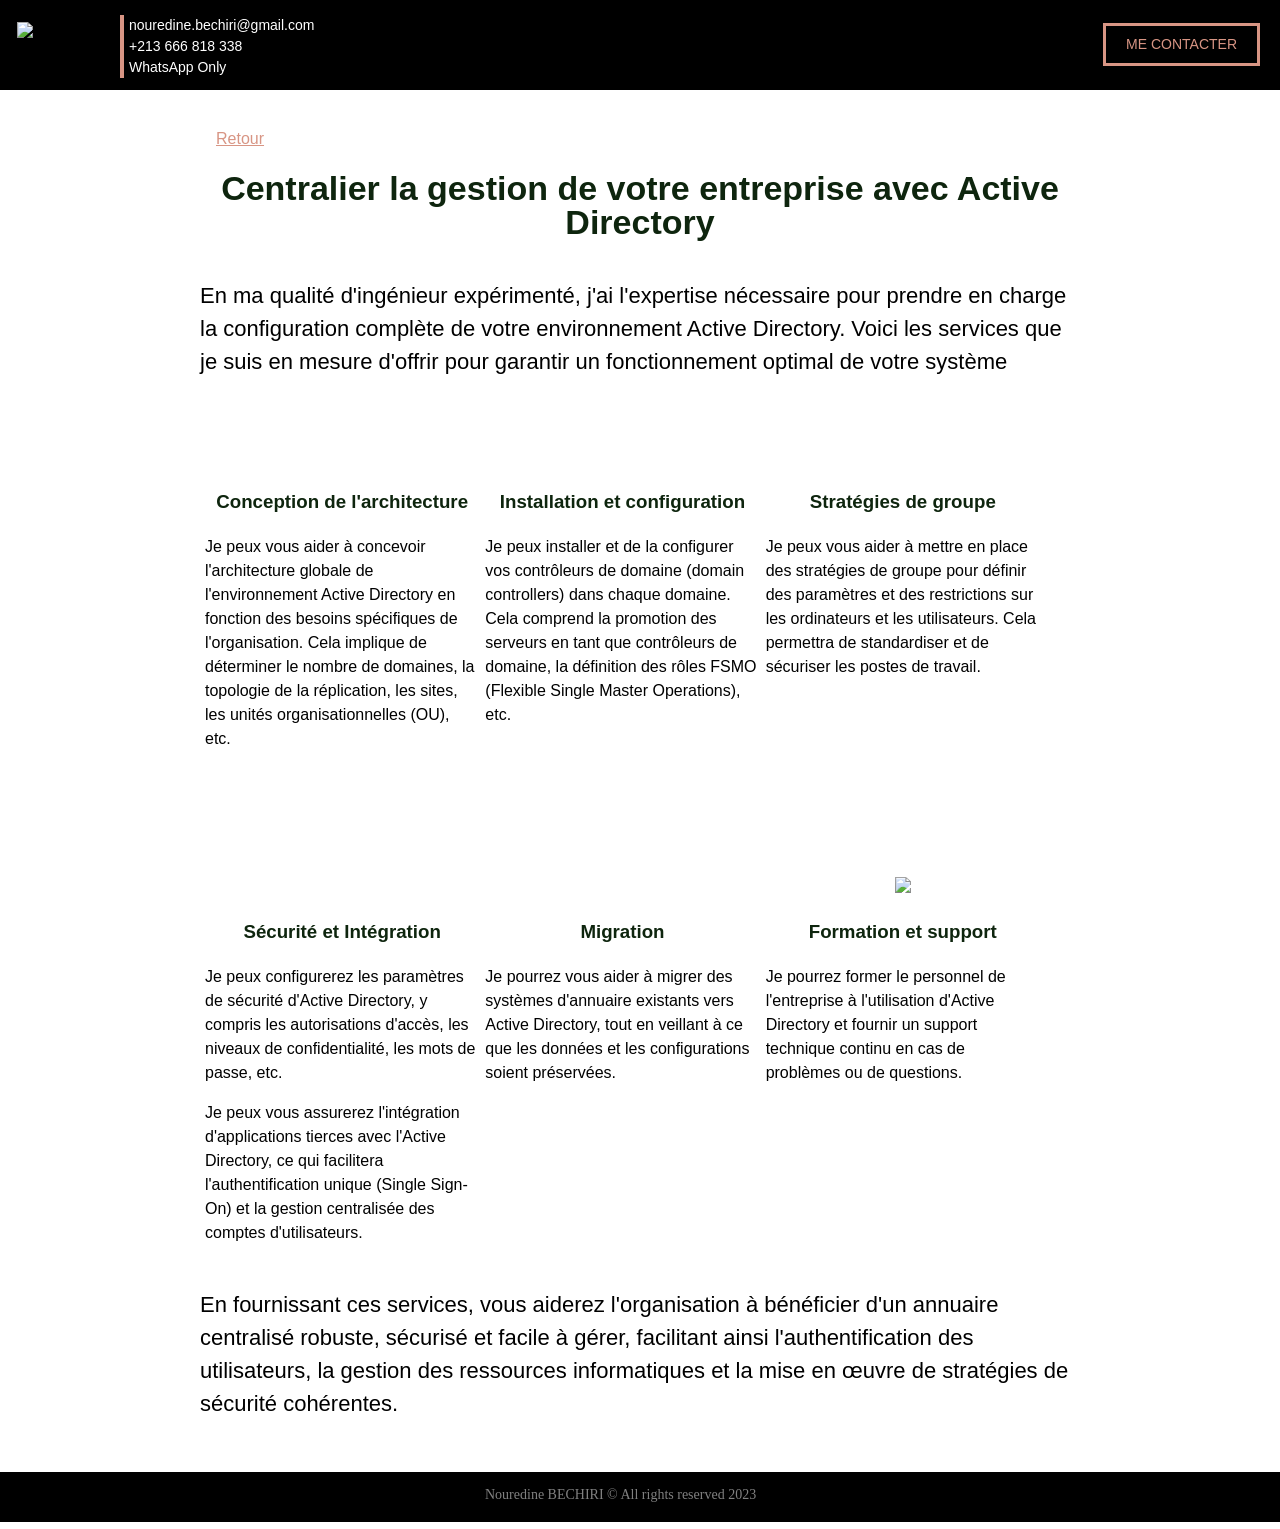
==== active-directory.html @ 94294d69 "Add files via upload" ====
<!DOCTYPE html>
<html lang="fr">
<head>
    <meta charset="UTF-8">
    <meta name="viewport" content="width=device-width, initial-scale=1.0">
    <title>Active Directory</title>
    <link rel="stylesheet" href="style.css">
</head>
<body>

    <iframe class="header_iframe" src="header.html"></iframe>        
    <div class="section">
        <a class="portfolio-back" href="index.html">Retour</a>
        <h1 class="portfolio">Centralier la gestion de votre entreprise avec Active Directory</h1>
        <p style="font-size: 22px;">En ma qualité d'ingénieur expérimenté, j'ai l'expertise nécessaire pour prendre en charge la configuration complète de votre environnement Active Directory. Voici les services que je suis en mesure d'offrir pour garantir un fonctionnement optimal de votre système
        </p>
        <table class="portfolio_col">
            <tr>
                <td>                    
                    <img class="img_portfolio_col" src="img/ad-infra.png" alt="">
                    <h3 style="color: var(--color4);">Conception de l'architecture</h3>
                    <p>Je peux vous aider à concevoir l'architecture globale de l'environnement Active Directory en fonction des besoins spécifiques de l'organisation. Cela implique de déterminer le nombre de domaines, la topologie de la réplication, les sites, les unités organisationnelles (OU), etc.</p>
                </td>
            </tr>
            <tr>
                <td>
                    <img class="img_portfolio_col" src="img/ad-install-config.png" alt="">
                    <h3 style="color: var(--color4);">Installation et configuration</h3>
                    <p>Je peux installer et de la configurer vos contrôleurs de domaine (domain controllers) dans chaque domaine. Cela comprend la promotion des serveurs en tant que contrôleurs de domaine, la définition des rôles FSMO (Flexible Single Master Operations), etc.</p>
                </td>
            </tr>
            <tr>
                <td>
                    <img class="img_portfolio_col" src="img/ad-group-policy.PNG" alt="">
                    <h3 style="color: var(--color4);">Stratégies de groupe</h3>                     
                    <p>Je peux vous aider à mettre en place des stratégies de groupe pour définir des paramètres et des restrictions sur les ordinateurs et les utilisateurs. Cela permettra de standardiser et de sécuriser les postes de travail.</p>
                </td>
            </tr>                
            <tr>
                <td>
                    <img class="img_portfolio_col" src="img/ad-sso.png" alt="">
                    <h3 style="color: var(--color4);" >Sécurité et Intégration</h3>
                    <p>Je peux configurerez les paramètres de sécurité d'Active Directory, y compris les autorisations d'accès, les niveaux de confidentialité, les mots de passe, etc.
                    </p>
                    <p>Je peux vous assurerez l'intégration d'applications tierces avec l'Active Directory, ce qui facilitera l'authentification unique (Single Sign-On) et la gestion centralisée des comptes d'utilisateurs.</p>
                </td>
            </tr>      
            <tr>
                <td>
                    <img class="img_portfolio_col" src="img/ad-migration.png" alt="">
                    <h3 style="color: var(--color4);">Migration</h3>
                    <p>Je  pourrez vous aider à migrer des systèmes d'annuaire existants vers Active Directory, tout en veillant à ce que les données et les configurations soient préservées.
                    </p>
                </td>
            </tr>
            <tr>
            <td>
                <img class="img_portfolio_col" src="img/ad-support.png">
                <h3 style="color: var(--color4);">Formation et support</h3>
                <p>Je pourrez former le personnel de l'entreprise à l'utilisation d'Active Directory et fournir un support technique continu en cas de problèmes ou de questions.</p>
            </td>
            </tr>      
        </table>
        <p class="portfolio">En fournissant ces services, vous aiderez l'organisation à bénéficier d'un annuaire centralisé robuste, sécurisé et facile à gérer, facilitant ainsi l'authentification des utilisateurs, la gestion des ressources informatiques et la mise en œuvre de stratégies de sécurité cohérentes.</p>      
    </div>

    <iframe src="copyright.html" scrolling="no"/>  
</body>
</html>
---- style.css ----
* {
    box-sizing: border-box;
}
.center{
    text-align: center;
}
.icon_contact{
vertical-align: top;
margin-left: 5px;
}
.icon_contact img{
    width: 40px;
    height: 40px;
    
}
div.icon p{
    margin: 0px;
    padding: 0px;
    display: inline-block;
}
:root {
    --color1: #D89584;
    --color2: #F4F4F4;
    --color3: #01b289;
    --color4: rgb(14, 37, 14);
    --ad-col: #00188f;
    
    --veeam-col: #00b236;
    --fortinet-col: #ed2e24;
    --zabbix-col: #be0000;
    --skype-col: rgb(28, 123, 231);
    --vmware-col: rgb(28, 123, 231);
    --sharepoint-col: rgb(10, 55, 107);
    --exchange-col: rgb(8, 55, 107);
    --cisco-col: rgb(14, 37, 14);
}

body {
    margin: 0;
    font-family: Arial;
    line-height: 1.5;
}

iframe {
    width: 100%;
    border: none;
    padding: 0px;
    background-color: black; 
    height: 50px;
    margin: 0px;
}
.title{
    font-size: 26px;
    margin-bottom: 0px;
    padding-bottom: 0px;
    color: var(--color4);
}
div.cover {
    background: url(img/cover_overlay.png) no-repeat center/100% 100%,url(img/cover.jpg) no-repeat center/cover;
    height: 360px;
    position: relative;
}

img.cover-profile {
    height: 100px;
    position: relative;
    left: 50%;
    margin-left: -50px;
    margin-top: 50px;
}

h1 {
    color: white;
    text-align: center;
    font-size: 42px;
    margin-top: 10px;
    margin-bottom: 0px;
}

div.cover p {
    color: lightgray;
    text-align: center;
    margin-top: 8px;
    font-size: 14px;
}

div.cover-contact {
    position: absolute;
    top: 20px;
    left: 10px;
    border-left: 4px solid var(--color1);
    padding-left: 5px;
}
.header_iframe{
    height: 90px;
}
.header_img{
    margin-left: 17px; 
    margin-top: 22px;
}
.header-contact {
    position: absolute;
    top: 15px;
    left: 120px;
    border-left: 4px solid var(--color1);
    padding-left: 5px;

}

div.cover-contact p {
    text-align: left;
    margin-top: 0px;
    margin-bottom: 0px;
}
.header-contact * {
    color: white;
    font-size: 14px;
}
div.cover-contact p:first-child {
    margin-bottom: 5px;
}

div.cover-contact * {
    color: white;
    font-size: 14px;
}

a.contact-button {
    color: var(--color1);
    border: 3px solid var(--color1);
    padding: 8px 20px;
    text-decoration: none;
    background-color: #00000040;
    display: inline-block;
    margin-top: 18px;
    font-size: 14px;
}

a.contact-button-portfolio {
    position: absolute; 
    right: 20px; 
    top:5px;
}

a.contact-button:hover {
    color: white;
    border: 3px solid white;
}
a.header_link{
    display: block;
    color: white;
    text-decoration: none;
}
a.link{
    color: #979797;
    text-decoration: none;
}
a.link:hover{
    text-decoration: underline;
    color: #85c0fb;
}
a.header_link:hover{
    text-decoration: underline;
    color: #85c0fb;
}
.section {
    padding-left: 200px;
    padding-right:200px;
    padding-top: 30px;
    padding-bottom: 30px;
    overflow: auto;
}
.description{
    background-color: var(--color2);
}
div.section-grise1 {
    background: url(triangle2white.svg) no-repeat center bottom -1px/100%;
    background-color: var(--color2);
    padding-bottom: 70px;
}

div.section-grise2 {
    background: url(triangle1white.svg) no-repeat center top/100%;
    background-color: var(--color2);
    padding-top: 80px;
}

h2 {
    text-align: left;
    font-size: 34px;
    margin-top: 0px;
    color: var(--color1);
}

div.separateur {
    background-color: #979797;
    height: 1px;
    width: 150px;
    position: relative;
    left: 50%;
    margin-left: -75px;
}

div.section-grise1 p {
    font-size: 22px;
    color: #656565;
    text-align: center;
    max-width: 750px;
    margin-left: auto;
    margin-right: auto;
}

div.section-grise2 p {
    font-size: 22px;
    color: #656565;
    text-align: center;
    max-width: 950px;
    margin-left: auto;
    margin-right: auto;
}


ul.contact-info li a{
    text-decoration: none;
    color: blue;
}
div.col-contenu {
    width: 60%;
    padding-left: 16px;
}

.float-right {
    float: right;
}

div.texte-avec-ligne-verticale {
    
    padding-left: 8px;
    height: 50px;
    display: inline-block;
}

div.texte-avec-ligne-verticale p {
    margin-top: 0;
}

div.barre-verticale {
    height: 50px;
    width: 4px;
    background-color: var(--color1);
    margin-right: 8px;
}


div.frame {
    margin: 30px 50px;
    padding: 20px 30px;
    background-color: white;
    box-shadow: 0px 0px 8px 8px rgba(0, 0, 0, 0.1);

}

p.frame-title {
    font-size: 18px;
    margin-top: 5px;
    margin-bottom: 10px;
    text-align: center;
}

div.frame img {
    width: 100px;
}

/* PORTFOLIO */
.portfolio-header {
    height: 90px;
    background: url(img/header.jpg) no-repeat center/cover;
    position: relative;
    
}

.portfolio-header-title {
    font-size: 26px;
    font-weight: bold;
    color: white;
    padding-top: 4px;
    padding-left: 8px;
}

h1.portfolio {
    font-size: 34px;
    color: var(--color4);
    line-height: 1;
    margin-top: 20px;
    margin-bottom: 40px;
}

h2.portfolio {
    font-size: 26px;
    color: black;
    font-weight: normal;
    margin-bottom: 0;
}
p.portfolio {
  font-size: 22px;
}
a.portfolio-back {
    color: var(--color1);
    margin-left: 16px;
}

img.portfolio {
    width: 70%;
    max-width: 475px;
}

.display-mobile {
    display: none;
}


/* CSS ADDED BY NB*/
.line-verticale{
    width: 4px;
    height: 95px;  
}
.ad-col{
    border-left: 4px solid rgb(28, 123, 231);  
}
.exchange-col{
    border-left: 4px solid rgb(16, 62, 116);  
}
.service-tech-col{
    vertical-align: top;   
    padding-right: 5px;                
}
.service-tech-col h1{
    background-color: #00188f;
                   
}
.service-tech h3 {
    margin: 0px;                                                                                                                                                                                                                                                                                                                                                                                                                             px;
}
.service-tech tr{
    margin-top: 15px;
    display: inline-block;
    max-width: 75%;
}
.portfolio_col tr{
    margin-top: 40px ;  
    display: inline-block;
    max-width: 32%;
    min-height: 390px;
    text-align: center;
}
.portfolio_col tr p{
    text-align: left;
}

.img-serivce-tech{
    max-width: 150px;
    
}
.img_portfolio_col{
    max-width: 150px;
    height: 80px;
    
}
.section-content{
    margin: auto; 
    width: 80%;
}
.pourquoi-consultant p{
    margin: 0px;
    padding-left: 10px;
}
.pourquoi-consultant h2{
   margin-bottom: 10px;
   padding-left: 10px;
}
.col-pourquoi-consultant tr{
   vertical-align: top;
 }
.col-pourquoi-consultant h3{
    vertical-align: top;
    text-align: center;
  }
.col-pourquoi-consultant td{
    width: 49%;
    padding: 0px 10px 0px 10px;
    display: inline-block;
  }
.col-parcours-competences {
    width: 55%;
}
.col-conetenu-contact {
    width: 35%;
}

/* RESPONSIVE DESIGN : MOBILE */
@media only screen and (max-width: 767px) {
    .header_img{
      display: none;
    }
    .header-contact {
        left: 10px;    
    }
  
    .section-content{
        margin: auto; 
        width: 100%;
    }
    img.cover-profile {
        height: 90px;
        margin-top: 75px;
    }
    
    h1 {
        font-size: 38px;
        margin-top: 6px;
        margin-bottom: 0px;
    }
    
    div.cover p {
        margin-top: 2px;
        font-size: 13px;
    }

    .section {
        padding-left: 20px;
        padding-right: 20px;
    }
    .section-grise2 p {
        width: 100%

    }
    
    div.section-grise1 {
        padding-bottom: 40px;
    }
    div.section-grise1 p{
        text-align: left;
    }
    h2 {
        font-size: 20px;
    }
    
    div.col-contenu {
        width: 100%;
        padding-left: 0px;
        margin-top: 20px;
    }
   
    .col-portfolio {
        width: 100%;
        margin-bottom: 20px;
    }
    div.frame {
        margin: 0px 0px;
        padding: 0px 0px;
        box-shadow: none;
    }

    div.frame img {
        width: 70px;
    }

    /* POSTFOLIO - MOBILE */
    .portfolio-header-title {
        font-size: 19px;
        padding-top: 10px;
        padding-left: 4px;
    }

    a.contact-button {
        padding: 7px 12px;
        margin-top: 22px;
        font-size: 12px;
    }

    a.contact-button-portfolio {
        right: 12px; 
    }

    h1.portfolio {
        font-size: 28px;
    }
    
    h2.portfolio {
        font-size: 22px;
    }

    img.portfolio {
        width: 100%;
    }

    .display-mobile {
        display: block;
    }
  
   /* CSS ADDED BY NB*/
   .img_portfolio_col{
   
    }
    .portfolio_col tr{
        min-height: auto;
    }
   .service-tech tr{
        max-width: 100%;
    }
    .portfolio_col tr{
        max-width: 100%;
    }
    h1.portfolio{
        text-align: left;
    }
   .col-parcours-competences {
    width: 100%;
    }
    .col-conetenu-contact {
        width: 100%;
    }
   .pourquoi-consultant p{
        margin: 0px;
        padding:0px;
    }
    .pourquoi-consultant h2{
    margin: 0px;
    padding: 0px;
    }
    .col-pourquoi-consultant {
        width: 100%;
    }
    .col-pourquoi-consultant td{
        width: 100%;
        padding: 0px;
    }
    .service_tr{
        width: 100%; 
        
    }
    .service_td{         
        display: block;
    }
    .img-serivce-tech{
        display: block;
        margin-left: auto;
        margin-right: auto;
       
    }
    
    .img_vmware_col{
        max-width: 100%;
    }
   
}
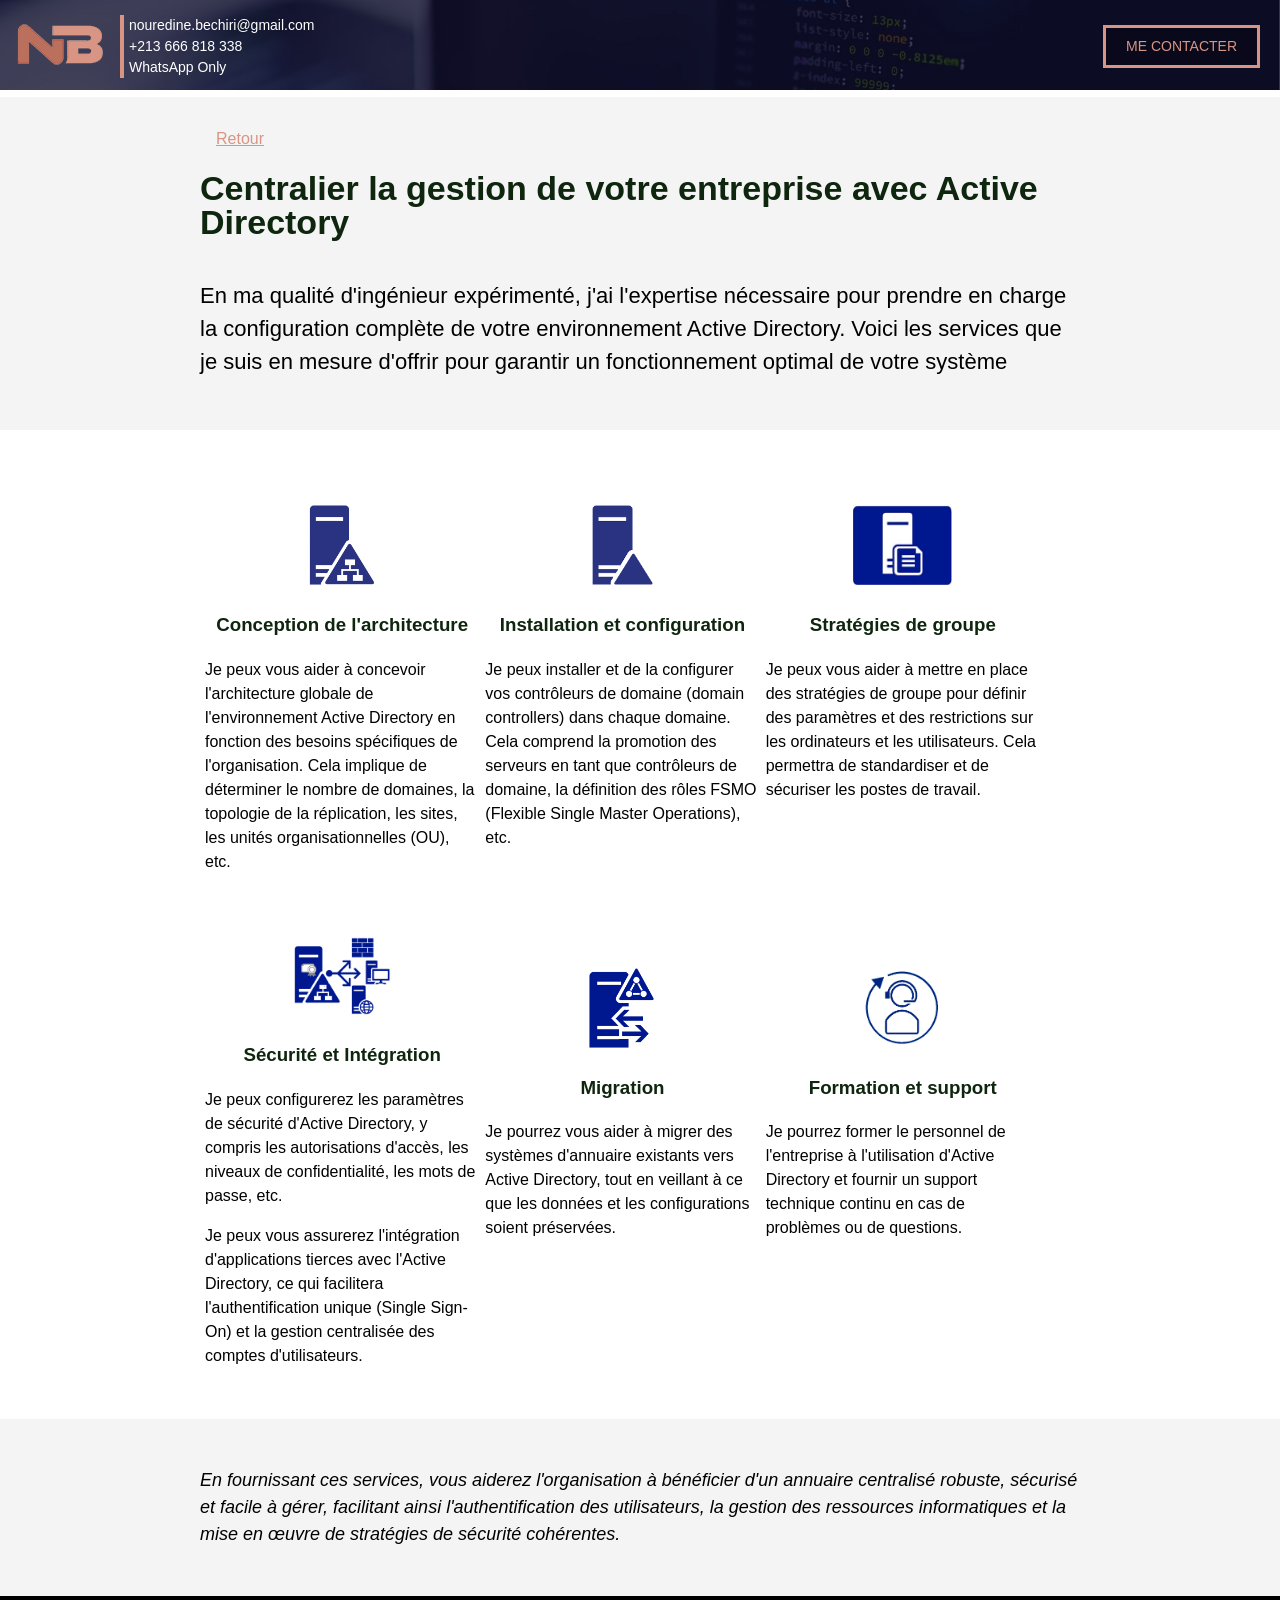
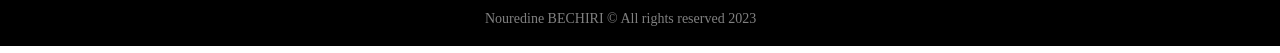
==== commit 1fc35fde: "Add files via upload" ====
--- a/active-directory.html
+++ b/active-directory.html
@@ -8,12 +8,14 @@
 </head>
 <body>
 
-    <iframe class="header_iframe" src="header.html"></iframe>        
-    <div class="section">
+    <iframe class="header_iframe" src="header.html"></iframe>
+    <div class="section section_col1">
         <a class="portfolio-back" href="index.html">Retour</a>
         <h1 class="portfolio">Centralier la gestion de votre entreprise avec Active Directory</h1>
         <p style="font-size: 22px;">En ma qualité d'ingénieur expérimenté, j'ai l'expertise nécessaire pour prendre en charge la configuration complète de votre environnement Active Directory. Voici les services que je suis en mesure d'offrir pour garantir un fonctionnement optimal de votre système
         </p>
+    </div>    
+    <div class="section">
         <table class="portfolio_col">
             <tr>
                 <td>                    
@@ -61,7 +63,10 @@
             </td>
             </tr>      
         </table>
-        <p class="portfolio">En fournissant ces services, vous aiderez l'organisation à bénéficier d'un annuaire centralisé robuste, sécurisé et facile à gérer, facilitant ainsi l'authentification des utilisateurs, la gestion des ressources informatiques et la mise en œuvre de stratégies de sécurité cohérentes.</p>      
+    </div>
+
+    <div class="section section_col1">
+        <p class="portfolio italic">En fournissant ces services, vous aiderez l'organisation à bénéficier d'un annuaire centralisé robuste, sécurisé et facile à gérer, facilitant ainsi l'authentification des utilisateurs, la gestion des ressources informatiques et la mise en œuvre de stratégies de sécurité cohérentes.</p>      
     </div>
 
     <iframe src="copyright.html" scrolling="no"/>  
--- a/style.css
+++ b/style.css
@@ -40,7 +40,9 @@
     font-family: Arial;
     line-height: 1.5;
 }
-
+.italic{
+    font-style: italic;
+}
 iframe {
     width: 100%;
     border: none;
@@ -70,16 +72,23 @@
 }
 
 h1 {
+    color: var(--color1);
+    font-size: 48px;
+    margin: 20px 0px 0px 0px;
+    padding: 0px;
+}
+.nb {
     color: white;
-    text-align: center;
     font-size: 42px;
     margin-top: 10px;
     margin-bottom: 0px;
 }
-
+div.cover-content {
+    max-width: 430px; margin: auto;
+}
 div.cover p {
     color: lightgray;
-    text-align: center;
+  
     margin-top: 8px;
     font-size: 14px;
 }
@@ -88,8 +97,11 @@
     position: absolute;
     top: 20px;
     left: 10px;
-    border-left: 4px solid var(--color1);
-    padding-left: 5px;
+}
+div.cover-contact a{
+    display: inline-block;
+    margin-right: 10px;
+    border-bottom:  3px solid var(--color1);
 }
 .header_iframe{
     height: 90px;
@@ -132,7 +144,7 @@
     text-decoration: none;
     background-color: #00000040;
     display: inline-block;
-    margin-top: 18px;
+    margin-top: 20px;
     font-size: 14px;
 }
 
@@ -157,11 +169,11 @@
 }
 a.link:hover{
     text-decoration: underline;
-    color: #85c0fb;
+    
 }
 a.header_link:hover{
-    text-decoration: underline;
-    color: #85c0fb;
+    color: var(--color1);
+    border-bottom:  3px solid white;
 }
 .section {
     padding-left: 200px;
@@ -169,6 +181,9 @@
     padding-top: 30px;
     padding-bottom: 30px;
     overflow: auto;
+}
+.section_col1 {
+    background-color: var(--color2);
 }
 .description{
     background-color: var(--color2);
@@ -273,7 +288,7 @@
 
 /* PORTFOLIO */
 .portfolio-header {
-    height: 90px;
+    min-height: 90px;
     background: url(img/header.jpg) no-repeat center/cover;
     position: relative;
     
@@ -287,6 +302,9 @@
     padding-left: 8px;
 }
 
+.img-portfolio-header{
+    width: 100px; margin-bottom: -10px;
+}
 h1.portfolio {
     font-size: 34px;
     color: var(--color4);
@@ -302,7 +320,7 @@
     margin-bottom: 0;
 }
 p.portfolio {
-  font-size: 22px;
+  font-size: 18px;
 }
 a.portfolio-back {
     color: var(--color1);
@@ -320,6 +338,7 @@
 
 
 /* CSS ADDED BY NB*/
+
 .line-verticale{
     width: 4px;
     height: 95px;  
@@ -353,18 +372,48 @@
     min-height: 390px;
     text-align: center;
 }
+.aa tr{
+    margin-right: 55px;;
+    margin-top: 5px ;  
+    margin-bottom: 5px;
+    display: inline-block;
+    max-width: 43%;
+    min-height: 200px;
+
+}
+.help_categroies{
+    min-height: 40px;       
+}
+.aa td img{
+    width: 50px;
+    height: 50px;
+    margin-top: -10px;
+    margin-right: 10px;
+    float: left;
+}
+.aa td h3{
+    font-size: 22px;
+    color: var(--color4);
+}
 .portfolio_col tr p{
     text-align: left;
 }
+.aa tr p{
+    text-align: left;
+}
 
 .img-serivce-tech{
     max-width: 150px;
-    
-}
+}
+
 .img_portfolio_col{
     max-width: 150px;
     height: 80px;
     
+}
+.img_aa{
+    max-width: 150px;
+    height: 80px;
 }
 .section-content{
     margin: auto; 
@@ -399,6 +448,10 @@
 
 /* RESPONSIVE DESIGN : MOBILE */
 @media only screen and (max-width: 767px) {
+    .img-portfolio-header{
+        display: block;
+        margin-bottom: 10px;
+    }
     .header_img{
       display: none;
     }
@@ -414,11 +467,25 @@
         height: 90px;
         margin-top: 75px;
     }
-    
-    h1 {
-        font-size: 38px;
+    .help_categroies{
+        height: 40px;  
+    }
+    .aa td h3{
+        font-size: 18px;
+        color: var(--color4);
+    }
+    .aa td img{
+        width: 40px;
+    }
+    .nb {
+        font-size: 32px;
         margin-top: 6px;
         margin-bottom: 0px;
+    }
+    h1 {
+        font-size: 32px;
+        padding: 0px;
+        margin: 0px;        
     }
     
     div.cover p {
@@ -466,6 +533,20 @@
     }
 
     /* POSTFOLIO - MOBILE */
+    div.cover-contact a{
+        display: block;
+        margin-right: 5px;
+        
+        border-bottom:  0px;
+    }
+    div.cover-contact {
+        position: absolute;
+        top: 20px;
+        left: 10px;
+        border-left: 4px solid var(--color1);
+        padding-left: 5px;
+        
+    }
     .portfolio-header-title {
         font-size: 19px;
         padding-top: 10px;
@@ -474,7 +555,6 @@
 
     a.contact-button {
         padding: 7px 12px;
-        margin-top: 22px;
         font-size: 12px;
     }
 
@@ -499,16 +579,20 @@
     }
   
    /* CSS ADDED BY NB*/
-   .img_portfolio_col{
-   
-    }
+  
     .portfolio_col tr{
         min-height: auto;
     }
+    .aa tr{
+        min-height: auto;
+    }
    .service-tech tr{
         max-width: 100%;
     }
     .portfolio_col tr{
+        max-width: 100%;
+    }
+    .aa tr{
         max-width: 100%;
     }
     h1.portfolio{
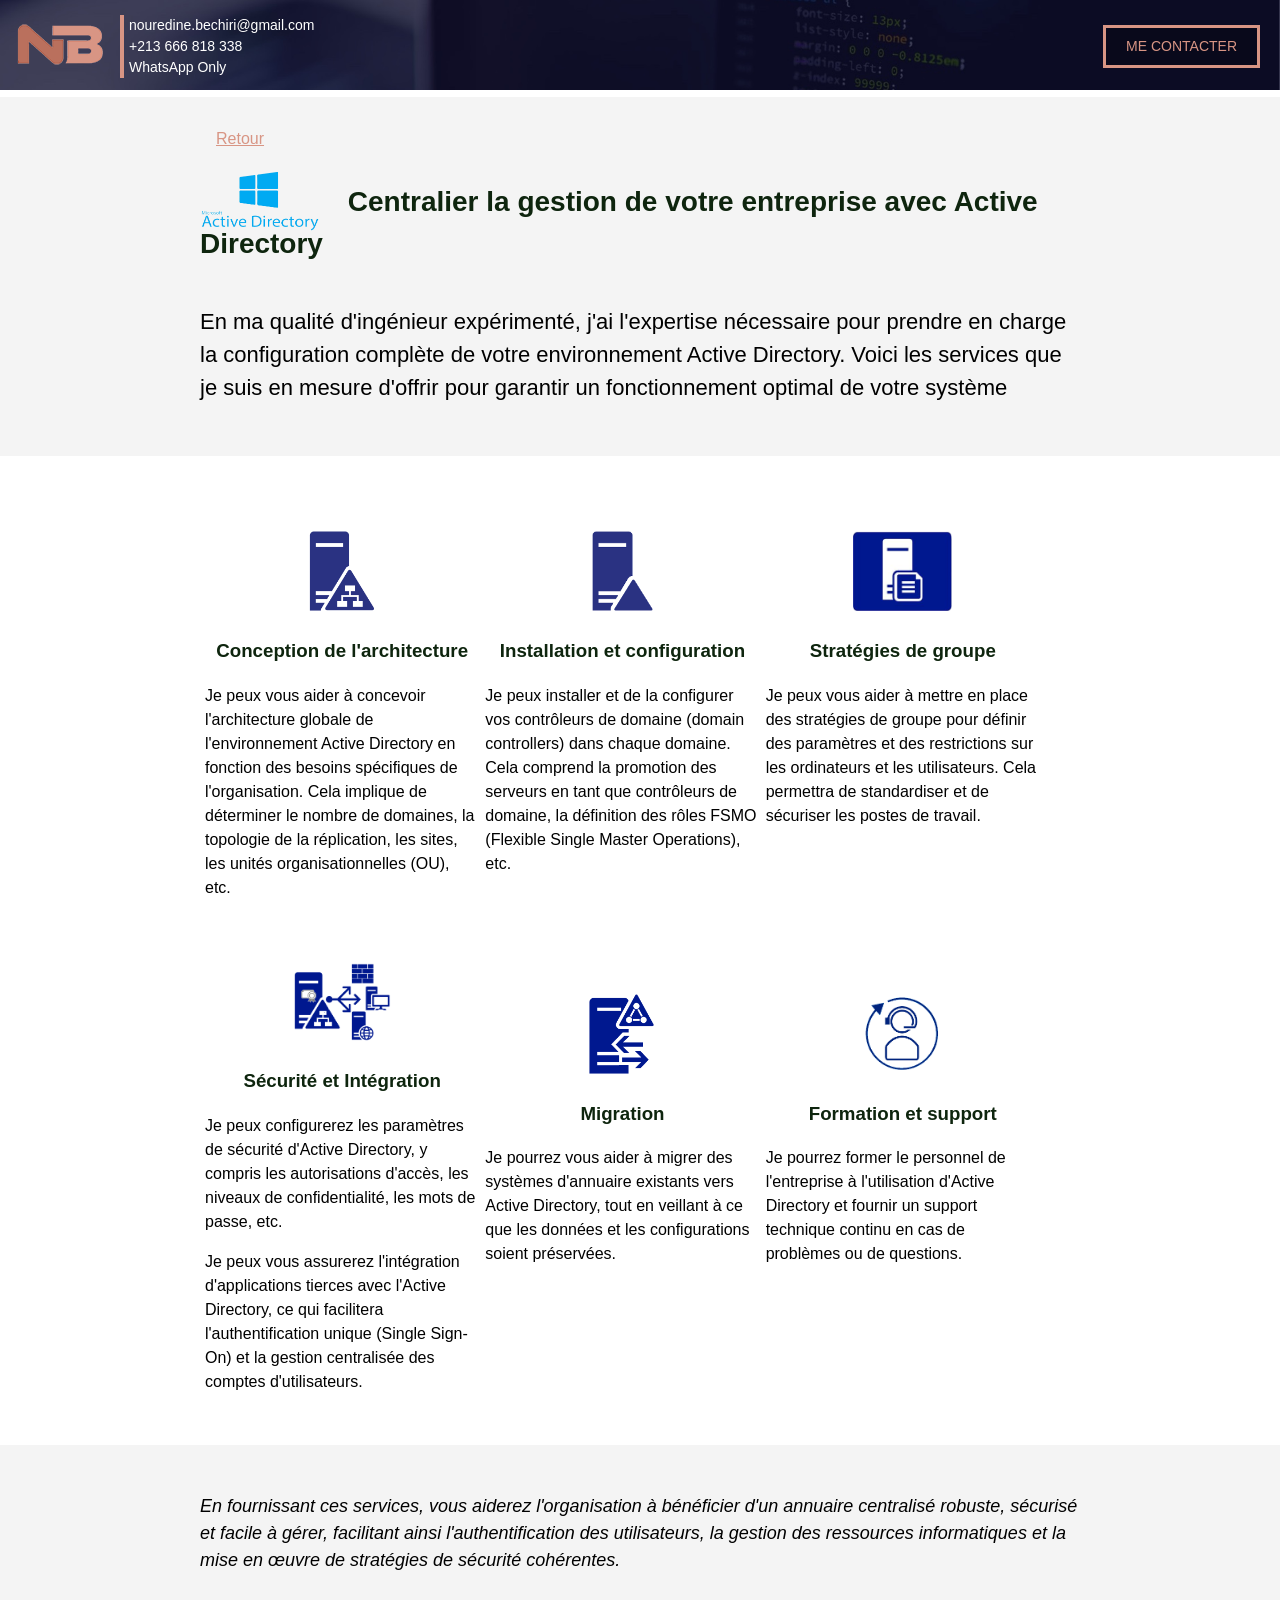
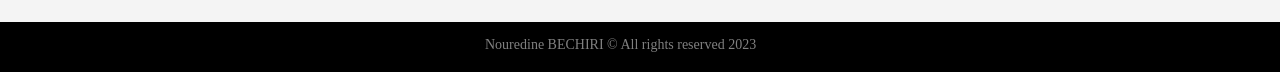
==== commit 053cde31: "Add files via upload" ====
--- a/active-directory.html
+++ b/active-directory.html
@@ -11,7 +11,7 @@
     <iframe class="header_iframe" src="header.html"></iframe>
     <div class="section section_col1">
         <a class="portfolio-back" href="index.html">Retour</a>
-        <h1 class="portfolio">Centralier la gestion de votre entreprise avec Active Directory</h1>
+        <h1 class="portfolio"><img class="img-portfolio-header" src="img/ad.jpg" alt=""> Centralier la gestion de votre entreprise avec Active Directory</h1>
         <p style="font-size: 22px;">En ma qualité d'ingénieur expérimenté, j'ai l'expertise nécessaire pour prendre en charge la configuration complète de votre environnement Active Directory. Voici les services que je suis en mesure d'offrir pour garantir un fonctionnement optimal de votre système
         </p>
     </div>    
--- a/style.css
+++ b/style.css
@@ -303,12 +303,14 @@
 }
 
 .img-portfolio-header{
-    width: 100px; margin-bottom: -10px;
+    width: 120px;
+    height: 60px;
+    margin-right: 20px;
+    margin-bottom: -20px;
 }
 h1.portfolio {
-    font-size: 34px;
+    font-size: 28px;
     color: var(--color4);
-    line-height: 1;
     margin-top: 20px;
     margin-bottom: 40px;
 }
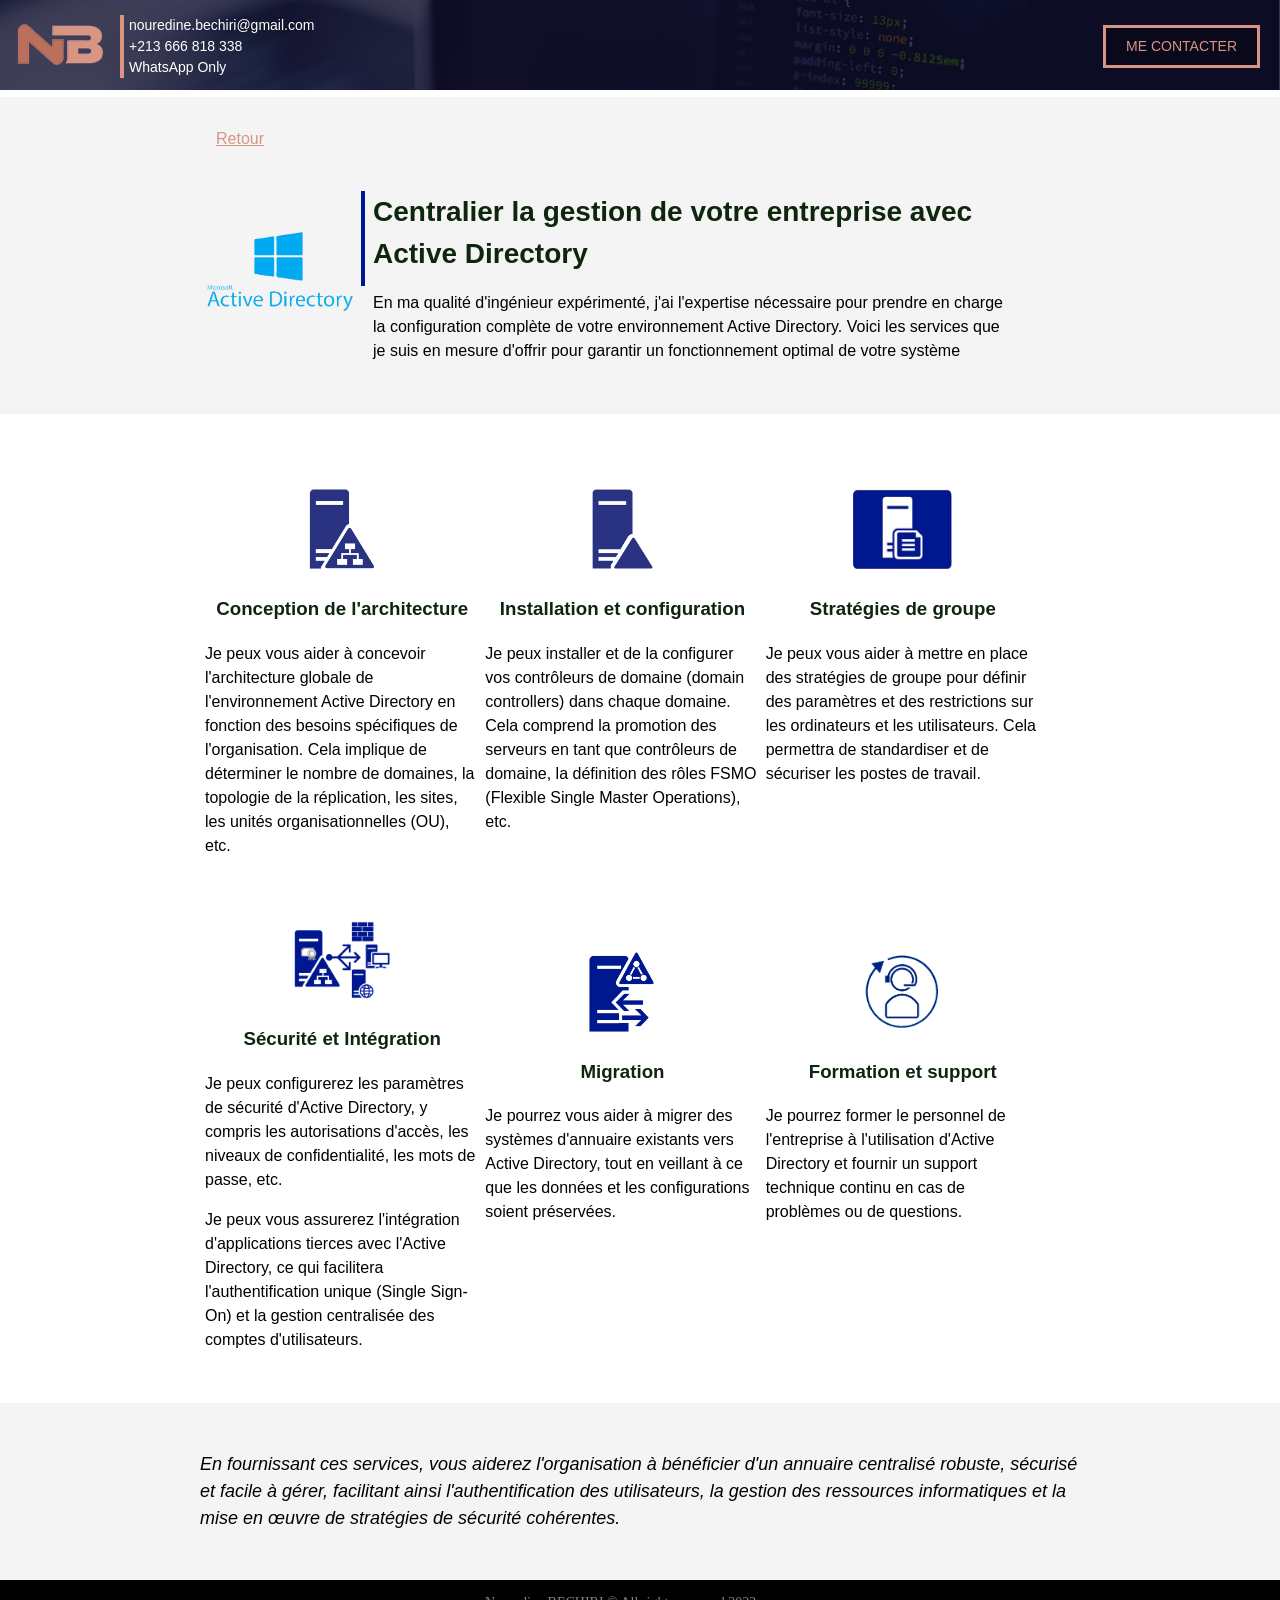
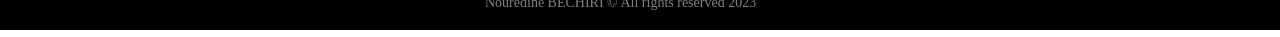
==== commit 89414916: "Add files via upload" ====
--- a/active-directory.html
+++ b/active-directory.html
@@ -11,9 +11,19 @@
     <iframe class="header_iframe" src="header.html"></iframe>
     <div class="section section_col1">
         <a class="portfolio-back" href="index.html">Retour</a>
-        <h1 class="portfolio"><img class="img-portfolio-header" src="img/ad.jpg" alt=""> Centralier la gestion de votre entreprise avec Active Directory</h1>
-        <p style="font-size: 22px;">En ma qualité d'ingénieur expérimenté, j'ai l'expertise nécessaire pour prendre en charge la configuration complète de votre environnement Active Directory. Voici les services que je suis en mesure d'offrir pour garantir un fonctionnement optimal de votre système
-        </p>
+
+        <table class="service-tech">
+            <tr class="service_tr"><td class="service_td"><img class="img-serivce-tech" src="img/ad.jpg" alt=""></td></tr>
+            <tr>
+                <td class="service-tech-col">
+                    <div style="border-left: 4px solid var(--ad-col); margin-top: 20px;  " class="line-verticale"></div>
+                </td>
+                <td>
+                    <h1 class="portfolio" style="color: var(--color4);">Centralier la gestion de votre entreprise avec Active Directory</h1>
+                    <p>En ma qualité d'ingénieur expérimenté, j'ai l'expertise nécessaire pour prendre en charge la configuration complète de votre environnement Active Directory. Voici les services que je suis en mesure d'offrir pour garantir un fonctionnement optimal de votre système</p>
+                </td>
+            </tr>
+        </table>
     </div>    
     <div class="section">
         <table class="portfolio_col">
--- a/style.css
+++ b/style.css
@@ -88,7 +88,6 @@
 }
 div.cover p {
     color: lightgray;
-  
     margin-top: 8px;
     font-size: 14px;
 }
@@ -172,7 +171,6 @@
     
 }
 a.header_link:hover{
-    color: var(--color1);
     border-bottom:  3px solid white;
 }
 .section {
@@ -311,8 +309,8 @@
 h1.portfolio {
     font-size: 28px;
     color: var(--color4);
-    margin-top: 20px;
-    margin-bottom: 40px;
+   padding: 0px;
+
 }
 
 h2.portfolio {
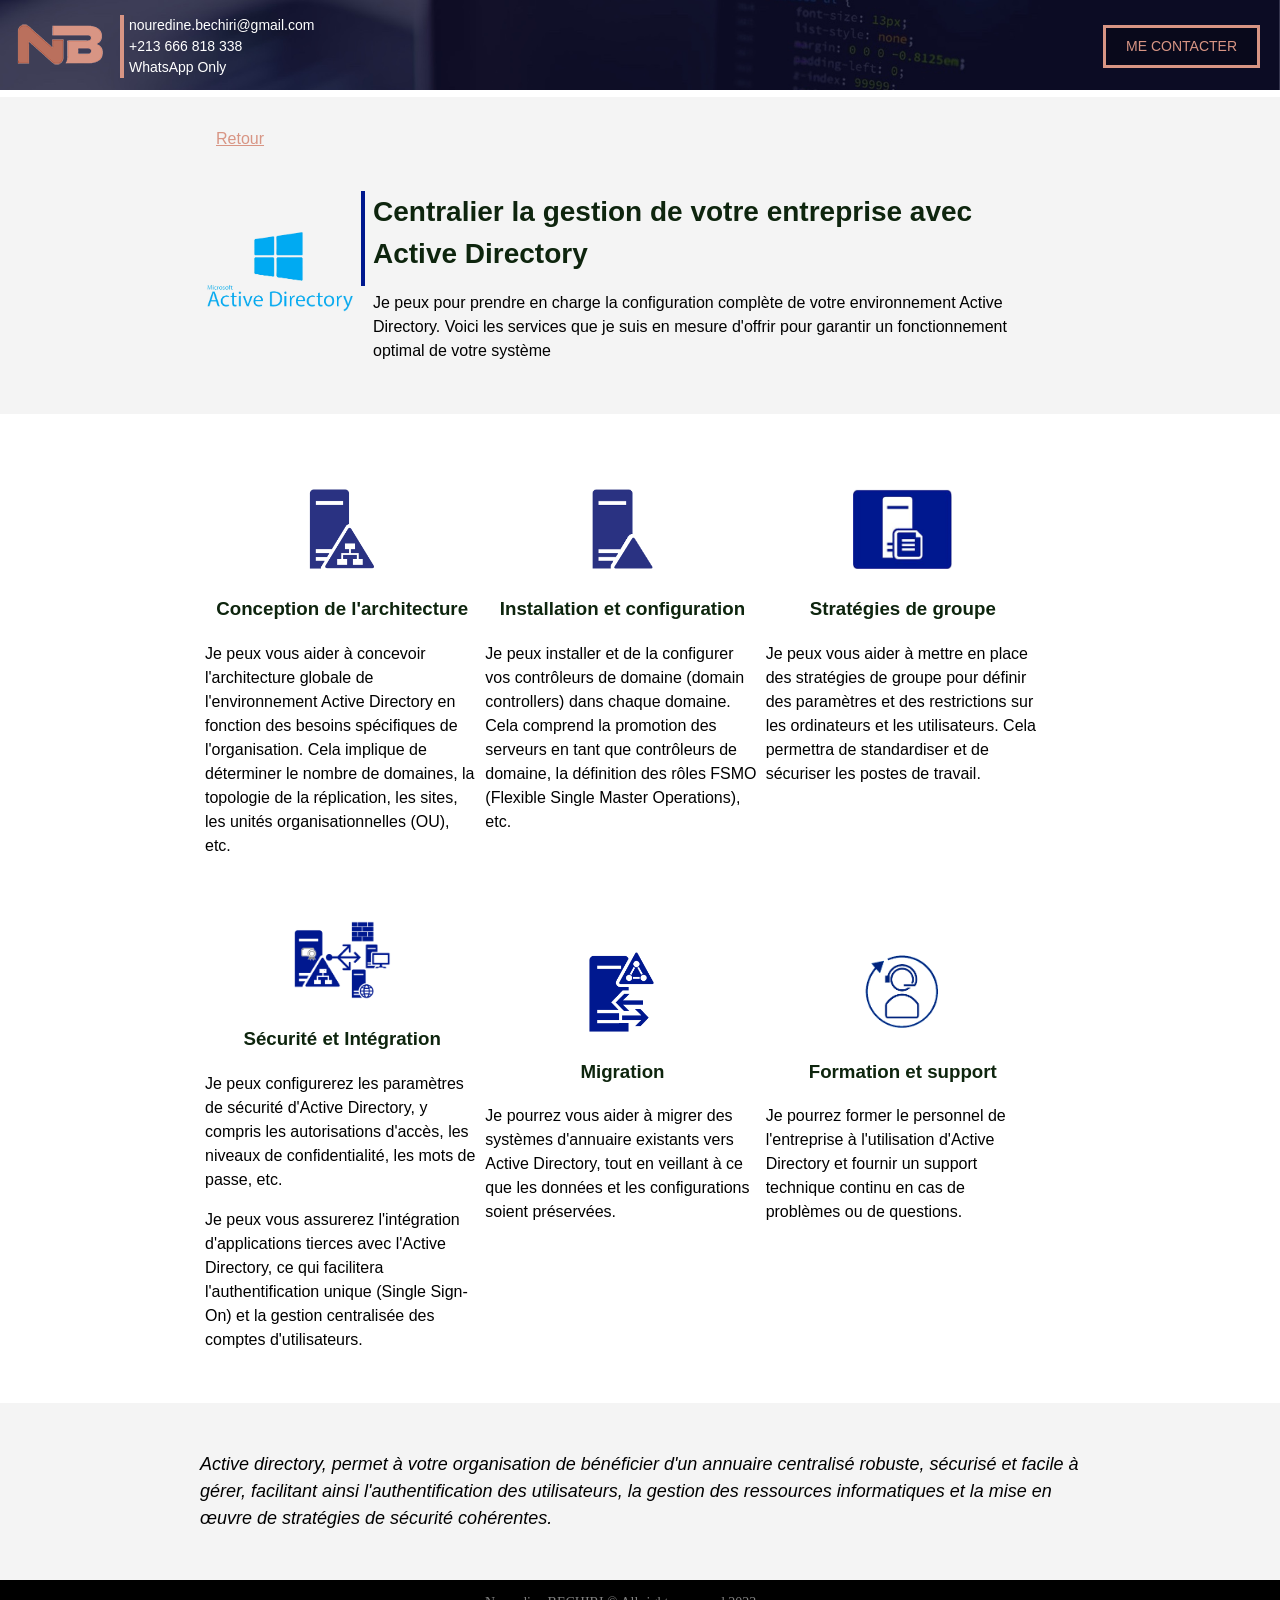
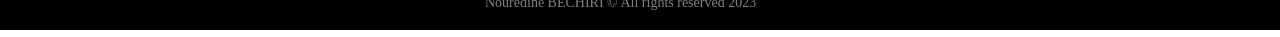
==== commit ddf06cb9: "Add files via upload" ====
--- a/active-directory.html
+++ b/active-directory.html
@@ -20,7 +20,7 @@
                 </td>
                 <td>
                     <h1 class="portfolio" style="color: var(--color4);">Centralier la gestion de votre entreprise avec Active Directory</h1>
-                    <p>En ma qualité d'ingénieur expérimenté, j'ai l'expertise nécessaire pour prendre en charge la configuration complète de votre environnement Active Directory. Voici les services que je suis en mesure d'offrir pour garantir un fonctionnement optimal de votre système</p>
+                    <p>Je peux pour prendre en charge la configuration complète de votre environnement Active Directory. Voici les services que je suis en mesure d'offrir pour garantir un fonctionnement optimal de votre système</p>
                 </td>
             </tr>
         </table>
@@ -76,7 +76,7 @@
     </div>
 
     <div class="section section_col1">
-        <p class="portfolio italic">En fournissant ces services, vous aiderez l'organisation à bénéficier d'un annuaire centralisé robuste, sécurisé et facile à gérer, facilitant ainsi l'authentification des utilisateurs, la gestion des ressources informatiques et la mise en œuvre de stratégies de sécurité cohérentes.</p>      
+        <p class="portfolio italic">Active directory,  permet à votre organisation de bénéficier d'un annuaire centralisé robuste, sécurisé et facile à gérer, facilitant ainsi l'authentification des utilisateurs, la gestion des ressources informatiques et la mise en œuvre de stratégies de sécurité cohérentes.</p>      
     </div>
 
     <iframe src="copyright.html" scrolling="no"/>  
--- a/style.css
+++ b/style.css
@@ -563,7 +563,7 @@
     }
 
     h1.portfolio {
-        font-size: 28px;
+        font-size: 22px;
     }
     
     h2.portfolio {
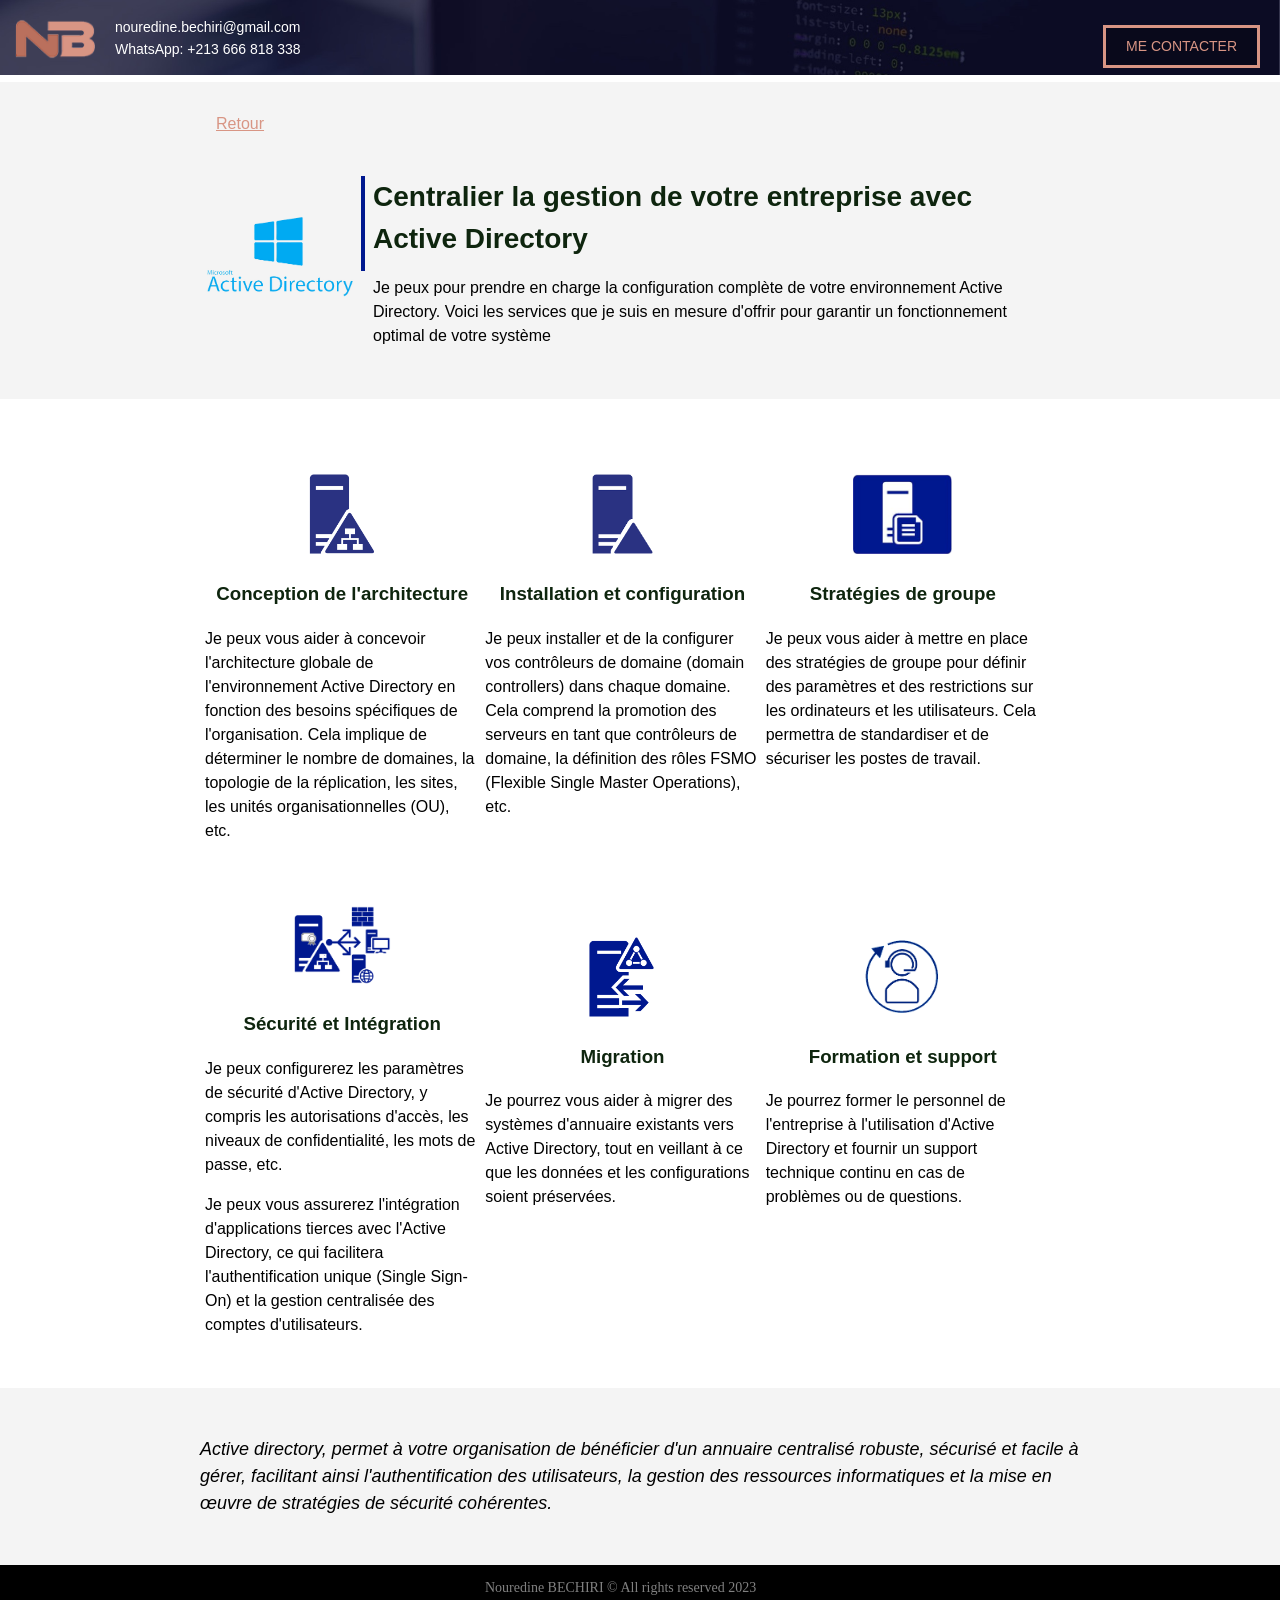
==== commit 393ad6f5: "Add files via upload" ====
--- a/active-directory.html
+++ b/active-directory.html
@@ -5,6 +5,7 @@
     <meta name="viewport" content="width=device-width, initial-scale=1.0">
     <title>Active Directory</title>
     <link rel="stylesheet" href="style.css">
+    <link rel="icon" type="image/x-icon" href="img//favicon.png">
 </head>
 <body>
 
--- a/style.css
+++ b/style.css
@@ -40,6 +40,12 @@
     font-family: Arial;
     line-height: 1.5;
 }
+.arrow_up{
+    width: 40px;
+    position: fixed;
+    bottom: 15px;
+    right: 15px;
+}
 .italic{
     font-style: italic;
 }
@@ -59,7 +65,7 @@
 }
 div.cover {
     background: url(img/cover_overlay.png) no-repeat center/100% 100%,url(img/cover.jpg) no-repeat center/cover;
-    height: 360px;
+    height: 380px;
     position: relative;
 }
 
@@ -103,19 +109,18 @@
     border-bottom:  3px solid var(--color1);
 }
 .header_iframe{
-    height: 90px;
+    height: 75px;
 }
 .header_img{
-    margin-left: 17px; 
-    margin-top: 22px;
+    width: 80px;
+    margin-left: 15px; 
+    margin-top: 18px;
 }
 .header-contact {
     position: absolute;
     top: 15px;
-    left: 120px;
-    border-left: 4px solid var(--color1);
+    left: 110px;
     padding-left: 5px;
-
 }
 
 div.cover-contact p {
@@ -199,8 +204,8 @@
 }
 
 h2 {
-    text-align: left;
-    font-size: 34px;
+    text-align: center;
+    font-size: 42px;
     margin-top: 0px;
     color: var(--color1);
 }
@@ -286,10 +291,9 @@
 
 /* PORTFOLIO */
 .portfolio-header {
-    min-height: 90px;
+    min-height: 75px;
     background: url(img/header.jpg) no-repeat center/cover;
     position: relative;
-    
 }
 
 .portfolio-header-title {
@@ -309,8 +313,7 @@
 h1.portfolio {
     font-size: 28px;
     color: var(--color4);
-   padding: 0px;
-
+    padding: 0px;
 }
 
 h2.portfolio {
@@ -382,7 +385,7 @@
 
 }
 .help_categroies{
-    min-height: 40px;       
+    height: 40px;       
 }
 .aa td img{
     width: 50px;
@@ -453,12 +456,17 @@
         margin-bottom: 10px;
     }
     .header_img{
-      display: none;
+        margin-top: 25px;
+        margin-left: 10px; 
+        width: 55px;
     }
     .header-contact {
-        left: 10px;    
-    }
-  
+        padding-left: 10px;
+        left: 65px;
+       
+    
+    }
+ 
     .section-content{
         margin: auto; 
         width: 100%;
@@ -467,16 +475,21 @@
         height: 90px;
         margin-top: 75px;
     }
+    a.contact-button {
+        padding: 5px 10px;
+        font-size: 12px;
+    }
+
+    a.contact-button-portfolio {
+        right: 12px; 
+    }
     .help_categroies{
-        height: 40px;  
+          
     }
     .aa td h3{
-        font-size: 18px;
         color: var(--color4);
     }
-    .aa td img{
-        width: 40px;
-    }
+   
     .nb {
         font-size: 32px;
         margin-top: 6px;
@@ -509,7 +522,8 @@
         text-align: left;
     }
     h2 {
-        font-size: 20px;
+        font-size: 30px;
+        text-align: center;
     }
     
     div.col-contenu {
@@ -553,14 +567,7 @@
         padding-left: 4px;
     }
 
-    a.contact-button {
-        padding: 7px 12px;
-        font-size: 12px;
-    }
-
-    a.contact-button-portfolio {
-        right: 12px; 
-    }
+   
 
     h1.portfolio {
         font-size: 22px;
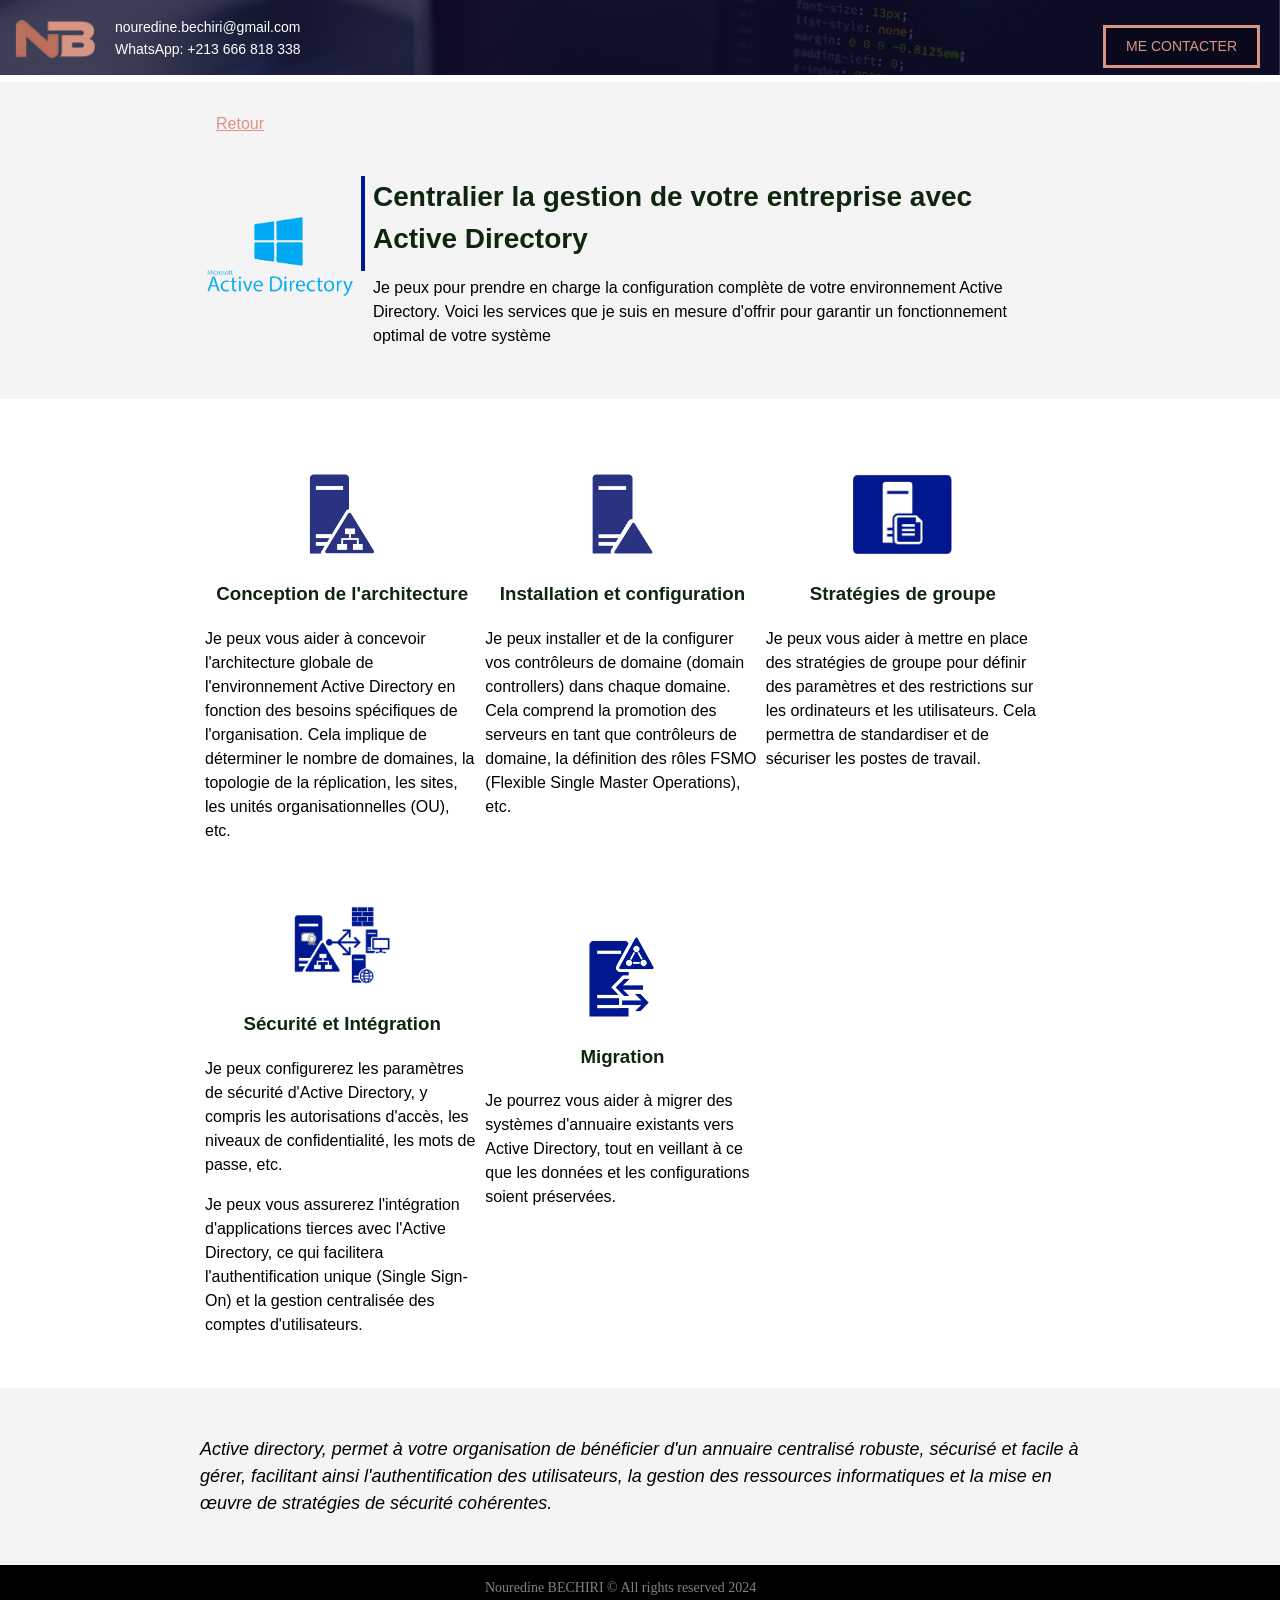
==== commit facccd97: "Add files via upload" ====
--- a/active-directory.html
+++ b/active-directory.html
@@ -65,14 +65,7 @@
                     <p>Je  pourrez vous aider à migrer des systèmes d'annuaire existants vers Active Directory, tout en veillant à ce que les données et les configurations soient préservées.
                     </p>
                 </td>
-            </tr>
-            <tr>
-            <td>
-                <img class="img_portfolio_col" src="img/ad-support.png">
-                <h3 style="color: var(--color4);">Formation et support</h3>
-                <p>Je pourrez former le personnel de l'entreprise à l'utilisation d'Active Directory et fournir un support technique continu en cas de problèmes ou de questions.</p>
-            </td>
-            </tr>      
+            </tr>     
         </table>
     </div>
 
